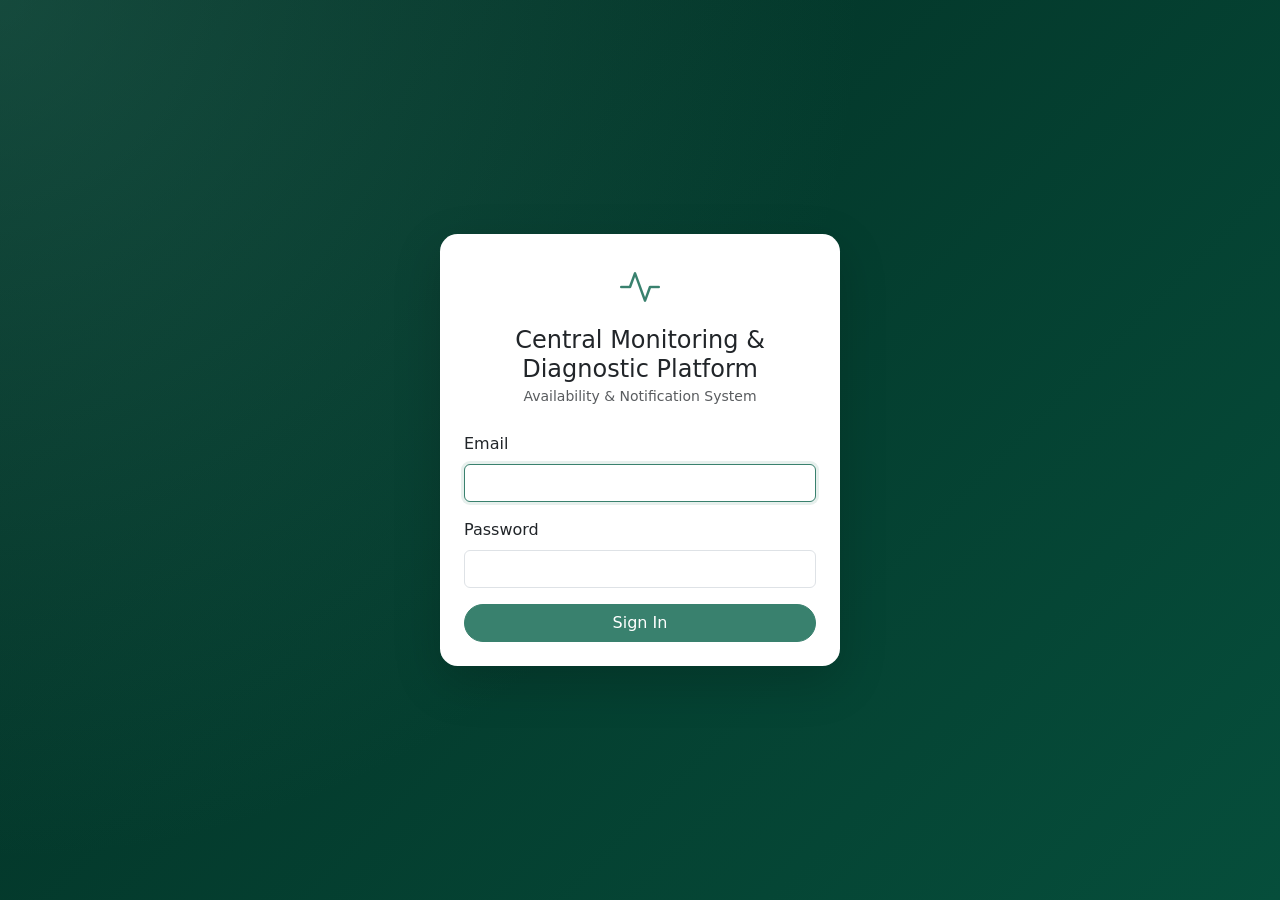
==== frontend/pages/activity-logs.html @ db00f8b0 "Rebuild RBAC to the full 5-role model from Section 4 of the requirements doc Replaces ADMIN/MANAGER/" ====
<!doctype html>
<html lang="en">
<head>
    <meta charset="utf-8">
    <meta name="viewport" content="width=device-width, initial-scale=1">
    <title>Activity Logs - Central Monitoring & Diagnostic Platform</title>
    <link href="https://cdn.jsdelivr.net/npm/bootstrap@5.3.3/dist/css/bootstrap.min.css" rel="stylesheet">
    <link href="https://cdn.jsdelivr.net/npm/bootstrap-icons@1.11.3/font/bootstrap-icons.css" rel="stylesheet">
    <link href="../css/style.css" rel="stylesheet">
</head>
<body data-page-title="Activity Logs">
<div id="amns-page-content">
    <div class="card border-0 shadow-sm mb-3">
        <div class="card-body">
            <div class="row g-2 align-items-end">
                <div class="col-md-3">
                    <label class="form-label small text-muted">Entity Type</label>
                    <select class="form-select form-select-sm" id="filter-entity-type">
                        <option value="">All</option>
                        <option value="Application">Application</option>
                        <option value="Server">Server</option>
                        <option value="Incident">Incident</option>
                        <option value="User">User</option>
                        <option value="MaintenanceWindow">MaintenanceWindow</option>
                    </select>
                </div>
                <div class="col-md-4">
                    <label class="form-label small text-muted">Action</label>
                    <input type="text" class="form-control form-control-sm" id="filter-action" placeholder="e.g. INCIDENT_ACKNOWLEDGED">
                </div>
                <div class="col-md-2">
                    <label class="form-label small text-muted">From</label>
                    <input type="date" class="form-control form-control-sm" id="filter-date-from">
                </div>
                <div class="col-md-2">
                    <button class="btn btn-sm btn-primary w-100" id="apply-filters-btn">Filter</button>
                </div>
            </div>
        </div>
    </div>

    <div class="card border-0 shadow-sm">
        <div class="card-header bg-white fw-semibold"><i class="bi bi-journal-text me-2"></i>Activity Log</div>
        <div class="table-responsive">
            <table class="table table-hover align-middle mb-0">
                <thead class="table-light">
                    <tr><th>Timestamp</th><th>User</th><th>Action</th><th>Entity</th><th>Description</th><th>IP</th></tr>
                </thead>
                <tbody id="logs-table-body"><tr><td colspan="6" class="text-center text-muted py-4">Loading...</td></tr></tbody>
            </table>
        </div>
    </div>
</div>

<script src="https://cdn.jsdelivr.net/npm/bootstrap@5.3.3/dist/js/bootstrap.bundle.min.js"></script>
<script src="../js/api.js"></script>
<script src="../js/activity-logs.js"></script>
</body>
</html>
---- frontend/css/style.css ----
/* Application Availability Monitoring & Notification System - shared styles
   Green/emerald theme, cards with a soft top accent bar + hover lift. */

:root {
    --amns-sidebar-width: 240px;

    --amns-accent: #39816e;
    --amns-accent-dark: #2f6c5c;
    --amns-accent-soft: rgba(57, 129, 110, 0.12);
    --amns-accent-light: #d1fae5;
    --amns-up: #39816e;
    --amns-down: #dc3545;
    --amns-degraded: #fd7e14;
    --amns-unknown: #6c757d;

    --amns-bg-main: #f2f8f4;
    --amns-bg-card: #ffffff;
    --amns-bg-sidebar: #064e3b;
    --amns-border-subtle: #dfeee4;
    --amns-text-muted: #5b6b63;
    --amns-shadow-sm: 0 2px 6px rgba(6, 78, 59, 0.06);
    --amns-shadow-md: 0 6px 18px rgba(6, 78, 59, 0.08);
    --amns-shadow-hover: 0 10px 26px rgba(6, 78, 59, 0.14);
}

body {
    background-color: var(--amns-bg-main);
    font-family: "Segoe UI", system-ui, -apple-system, Arial, sans-serif;
}

.btn-primary {
    --bs-btn-bg: var(--amns-accent);
    --bs-btn-border-color: var(--amns-accent);
    --bs-btn-hover-bg: var(--amns-accent-dark);
    --bs-btn-hover-border-color: var(--amns-accent-dark);
    --bs-btn-active-bg: var(--amns-accent-dark);
}

.text-primary { color: var(--amns-accent) !important; }

/* ---------- Pill-shaped buttons + focus rings (shared portal theme) ---------- */
.btn {
    border-radius: 999px;
    transition: transform 0.15s ease, box-shadow 0.15s ease, background-color 0.15s ease;
}

.btn-primary:hover, .btn-primary:focus {
    transform: translateY(-1px);
    box-shadow: 0 8px 16px rgba(57, 129, 110, 0.28);
}

.form-control:focus, .form-select:focus {
    border-color: var(--amns-accent);
    box-shadow: 0 0 0 3px var(--amns-accent-soft);
}

/* ---------- Login page ---------- */
.login-wrapper {
    min-height: 100vh;
    display: flex;
    align-items: center;
    justify-content: center;
    background: radial-gradient(circle at top left, rgba(57, 129, 110, 0.35), transparent 55%), linear-gradient(135deg, #022c22, #064e3b);
}

.login-card {
    width: 100%;
    max-width: 400px;
    border-radius: 1rem;
}

/* ---------- App shell (sidebar + topbar) ---------- */
#amns-sidebar {
    width: var(--amns-sidebar-width);
    min-height: 100vh;
    background: linear-gradient(165deg, #064e3b, #0d5f4c 55%, #146b57);
    box-shadow: 4px 0 18px rgba(0, 0, 0, 0.15);
    position: fixed;
    top: 0;
    left: 0;
    padding-top: 1rem;
    z-index: 10;
}

#amns-sidebar .brand {
    color: #ecfdf5;
    font-weight: 700;
    font-size: 1.05rem;
    padding: 0 1rem 1rem 1rem;
    border-bottom: 1px solid rgba(255, 255, 255, 0.12);
    margin-bottom: 0.5rem;
}

#amns-sidebar .nav-link {
    color: rgba(236, 253, 245, 0.75);
    padding: 0.6rem 1rem;
    margin: 0.1rem 0.6rem;
    border-radius: 0.6rem;
    border-left: 3px solid transparent;
    transition: background 0.18s ease, transform 0.12s ease;
}

#amns-sidebar .nav-link:hover {
    color: #fff;
    background-color: rgba(255, 255, 255, 0.08);
    transform: translateX(2px);
}

#amns-sidebar .nav-link.active {
    color: #fff;
    background: linear-gradient(90deg, rgba(255, 255, 255, 0.16), rgba(255, 255, 255, 0.03));
    box-shadow: 0 0 0 1px rgba(255, 255, 255, 0.15) inset;
    border-left-color: #6bbf8a;
}

#amns-main {
    margin-left: var(--amns-sidebar-width);
    min-height: 100vh;
}

#amns-topbar {
    background: var(--amns-bg-card);
    border-bottom: 1px solid var(--amns-border-subtle);
    padding: 0.6rem 1.25rem;
    display: flex;
    align-items: center;
    justify-content: space-between;
}

#amns-page-content {
    padding: 1.5rem;
}

/* ---------- Cards: soft top accent bar + hover lift ---------- */
.card {
    border-radius: 1.1rem;
}

.card.border-0.shadow-sm,
.stat-card {
    box-shadow: var(--amns-shadow-md) !important;
    border: 1px solid var(--amns-accent-soft) !important;
    position: relative;
    transition: transform 0.2s cubic-bezier(.16, 1, .3, 1), box-shadow 0.2s cubic-bezier(.16, 1, .3, 1);
}

.card.border-0.shadow-sm::before,
.stat-card::before {
    content: "";
    position: absolute;
    inset: 0 0 auto 0;
    height: 3px;
    border-radius: 1.1rem 1.1rem 0 0;
    background: linear-gradient(90deg, var(--amns-accent), transparent 85%);
    opacity: 0.6;
}

.stat-card:hover,
.card.border-0.shadow-sm:hover {
    transform: translateY(-3px);
    box-shadow: var(--amns-shadow-hover) !important;
}

.card-header.bg-white {
    background-color: var(--amns-bg-card) !important;
    border-bottom: 1px solid var(--amns-border-subtle);
    border-radius: 1.1rem 1.1rem 0 0 !important;
}

/* ---------- Status badges ---------- */
.status-badge {
    display: inline-flex;
    align-items: center;
    gap: 0.35rem;
    font-weight: 600;
    padding: 0.3rem 0.6rem;
    border-radius: 999px;
    font-size: 0.8rem;
}

.status-badge::before {
    content: "";
    width: 8px;
    height: 8px;
    border-radius: 50%;
    display: inline-block;
}

.status-UP { background: var(--amns-accent-soft); color: var(--amns-up); }
.status-UP::before { background: var(--amns-up); }

.status-DOWN { background: rgba(220, 53, 69, 0.12); color: var(--amns-down); }
.status-DOWN::before { background: var(--amns-down); }

.status-DEGRADED { background: rgba(253, 126, 20, 0.12); color: var(--amns-degraded); }
.status-DEGRADED::before { background: var(--amns-degraded); }

.status-UNKNOWN, .status-DISABLED { background: rgba(108, 117, 125, 0.12); color: var(--amns-unknown); }
.status-UNKNOWN::before, .status-DISABLED::before { background: var(--amns-unknown); }

/* ---------- Misc ---------- */
.stat-card .stat-value {
    font-size: 1.9rem;
    font-weight: 700;
    color: var(--amns-accent);
}

#welcome-banner {
    background: linear-gradient(120deg, var(--amns-accent-soft), transparent 70%);
}

.stat-icon-badge {
    width: 2.5rem;
    height: 2.5rem;
    border-radius: 0.7rem;
    display: inline-flex;
    align-items: center;
    justify-content: center;
    background: var(--amns-accent-soft);
    font-size: 1.1rem;
}

.table-responsive {
    background: var(--amns-bg-card);
    border-radius: 0 0 1.1rem 1.1rem;
}

.table-light {
    --bs-table-bg: var(--amns-accent-light);
}

#amns-toast-container {
    position: fixed;
    top: 1rem;
    right: 1rem;
    z-index: 1080;
}

.cursor-pointer {
    cursor: pointer;
}
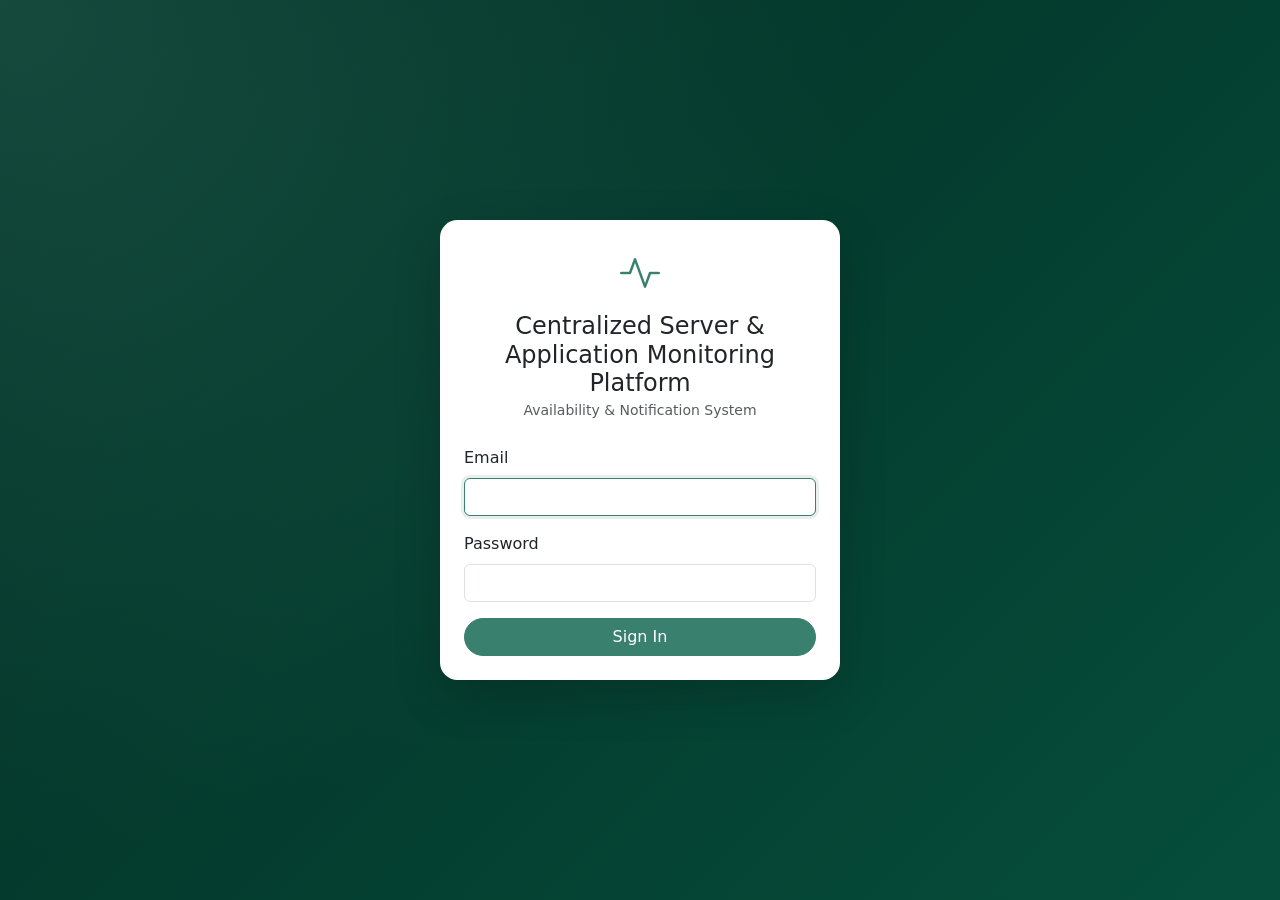
==== commit 0e615642: "Fix a real heartbeat-crashing bug, add a TV wallboard, and prep production deployment - Fixed a real" ====
--- a/frontend/pages/activity-logs.html
+++ b/frontend/pages/activity-logs.html
@@ -3,7 +3,7 @@
 <head>
     <meta charset="utf-8">
     <meta name="viewport" content="width=device-width, initial-scale=1">
-    <title>Activity Logs - Central Monitoring & Diagnostic Platform</title>
+    <title>Activity Logs - Centralized Server & Application Monitoring Platform</title>
     <link href="https://cdn.jsdelivr.net/npm/bootstrap@5.3.3/dist/css/bootstrap.min.css" rel="stylesheet">
     <link href="https://cdn.jsdelivr.net/npm/bootstrap-icons@1.11.3/font/bootstrap-icons.css" rel="stylesheet">
     <link href="../css/style.css" rel="stylesheet">
--- a/frontend/css/style.css
+++ b/frontend/css/style.css
@@ -60,6 +60,7 @@
     display: flex;
     align-items: center;
     justify-content: center;
+    padding: 1rem;
     background: radial-gradient(circle at top left, rgba(57, 129, 110, 0.35), transparent 55%), linear-gradient(135deg, #022c22, #064e3b);
 }
 
@@ -116,6 +117,7 @@
 #amns-main {
     margin-left: var(--amns-sidebar-width);
     min-height: 100vh;
+    transition: margin-left 0.25s ease;
 }
 
 #amns-topbar {
@@ -125,10 +127,76 @@
     display: flex;
     align-items: center;
     justify-content: space-between;
+    gap: 0.75rem;
+    position: sticky;
+    top: 0;
+    z-index: 5;
+}
+
+#amns-menu-toggle {
+    display: none;
+}
+
+#amns-sidebar-backdrop {
+    display: none;
 }
 
 #amns-page-content {
     padding: 1.5rem;
+}
+
+/* ---------- Responsive: phones/small tablets get an off-canvas sidebar ---------- */
+@media (max-width: 991.98px) {
+    #amns-sidebar {
+        transform: translateX(-100%);
+        transition: transform 0.25s ease;
+        z-index: 1040;
+    }
+
+    #amns-sidebar.amns-open {
+        transform: translateX(0);
+        box-shadow: 8px 0 28px rgba(0, 0, 0, 0.35);
+    }
+
+    #amns-main {
+        margin-left: 0;
+    }
+
+    #amns-menu-toggle {
+        display: inline-flex;
+        align-items: center;
+        justify-content: center;
+        width: 2.25rem;
+        height: 2.25rem;
+        border-radius: 0.6rem;
+        border: 1px solid var(--amns-border-subtle);
+        background: var(--amns-bg-card);
+        color: var(--amns-accent);
+        font-size: 1.1rem;
+        flex: none;
+    }
+
+    #amns-sidebar-backdrop.show {
+        display: block;
+        position: fixed;
+        inset: 0;
+        background: rgba(6, 78, 59, 0.35);
+        z-index: 1030;
+    }
+
+    #amns-topbar .text-muted.small {
+        display: none;
+    }
+
+    #amns-page-content {
+        padding: 1rem;
+    }
+}
+
+@media (max-width: 575.98px) {
+    #amns-sidebar {
+        width: min(var(--amns-sidebar-width), 82vw);
+    }
 }
 
 /* ---------- Cards: soft top accent bar + hover lift ---------- */
